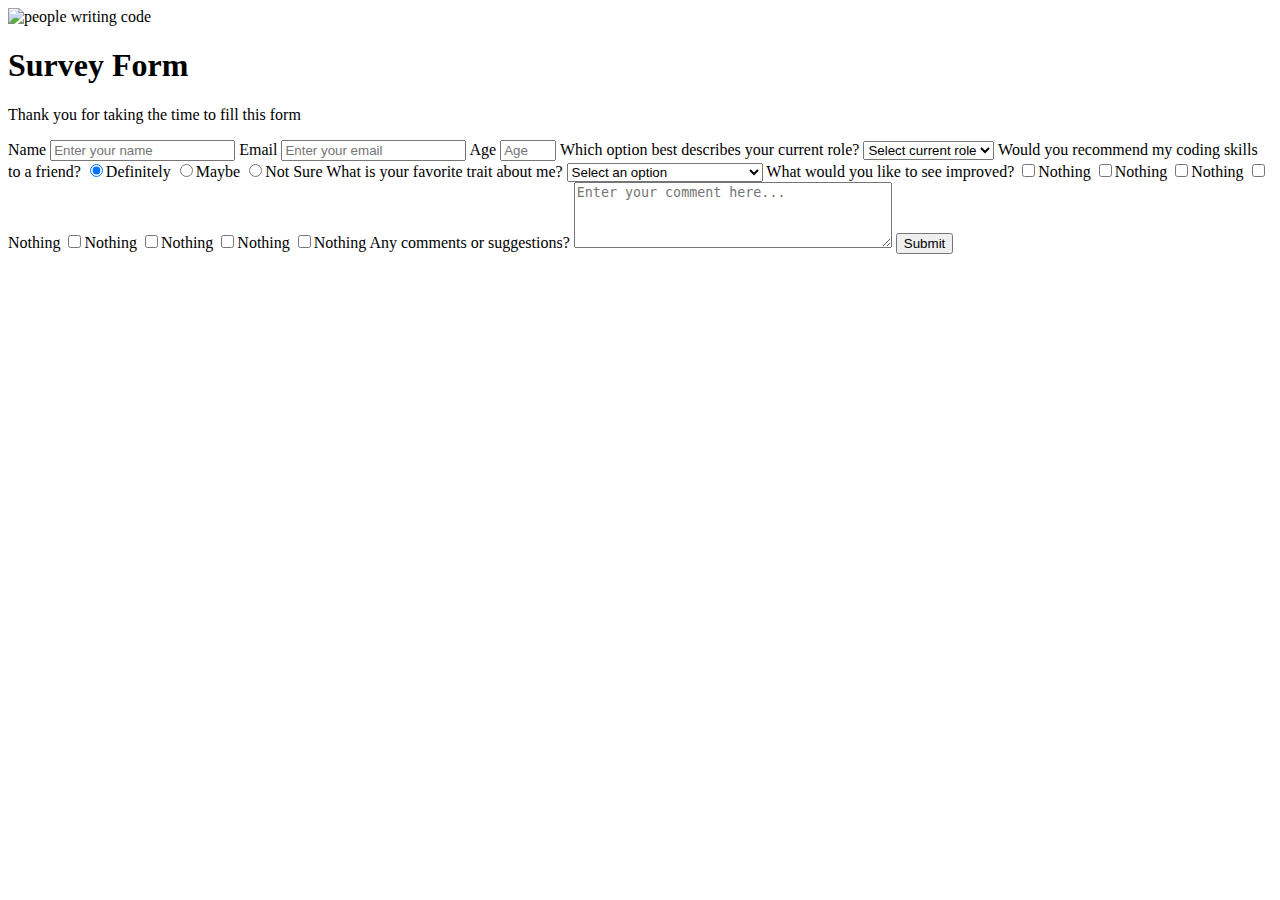
==== Survey Form/index.html @ e4f226df "Create index.html" ====
<!DOCTYPE html>
<html lang="en" xmlns="http://www.w3.org/1999/html">
    <head>
        <meta charset="UTF-8">
        <title>Survey Form</title>
        <link rel="stylesheet" href="styles.css" />
    </head>
    <body>
        <img class="image" src="AnyConvcom__Review-Your-Current-Work-Style_Temp-2000x1000.png"  alt="people writing code" />
        <h1 id="title">Survey Form</h1>
        <p id="description">Thank you for taking the time to fill this form</p>
        <form id="survey-form">
            <label id="name-label">Name <input id="name" type="text" placeholder="Enter your name" required /></label>
            <label id="email-label">Email <input id="email" type="email" placeholder="Enter your email" required /></label>
            <label id="number-label">Age <input id="number" type="number" placeholder="Age" min="10" max="99" /></label>
            <label>Which option best describes your current role?
                <select id="dropdown">
                    <option value="" selected disabled>Select current role</option>
                    <option value="1">Student</option>
                    <option value="2">Full Time Job</option>
                    <option value="3">Full Time Learner</option>
                    <option value="4">Prefer not to say</option>
                    <option value="5">Other</option>
                </select>
            </label>
            <label>Would you recommend my coding skills to a friend?</label>
            <label><input value="1" type="radio" class="radioButton" name="recommendation" checked/>Definitely</label>
            <label><input value="2" type="radio" class="radioButton" name="recommendation" />Maybe</label>
            <label><input value="3" type="radio" class="radioButton" name="recommendation" />Not Sure</label>
            <label>What is your favorite trait about me?
                <select>
                    <option value="0" selected disabled>Select an option</option>
                    <option value="1">Loves Challenges</option>
                    <option value="2">Loves making Projects</option>
                    <option value="3">Engages with the Community</option>
                </select>
            </label>
            <label>What would you like to see improved? </label>
            <label><input type="checkbox" class="checkbox" value="1">Nothing</label>
            <label><input type="checkbox" class="checkbox" value="2">Nothing</label>
            <label><input type="checkbox" class="checkbox" value="3">Nothing</label>
            <label><input type="checkbox" class="checkbox" value="4">Nothing</label>
            <label><input type="checkbox" class="checkbox" value="5">Nothing</label>
            <label><input type="checkbox" class="checkbox" value="6">Nothing</label>
            <label><input type="checkbox" class="checkbox" value="7">Nothing</label>
            <label><input type="checkbox" class="checkbox" value="8">Nothing</label>
            <label>Any comments or suggestions?
                <textarea rows="4" cols="37" placeholder="Enter your comment here..."></textarea>
            </label>
        <input type="submit" id="submit" value="Submit" />
        </form>
    </body>
</html>
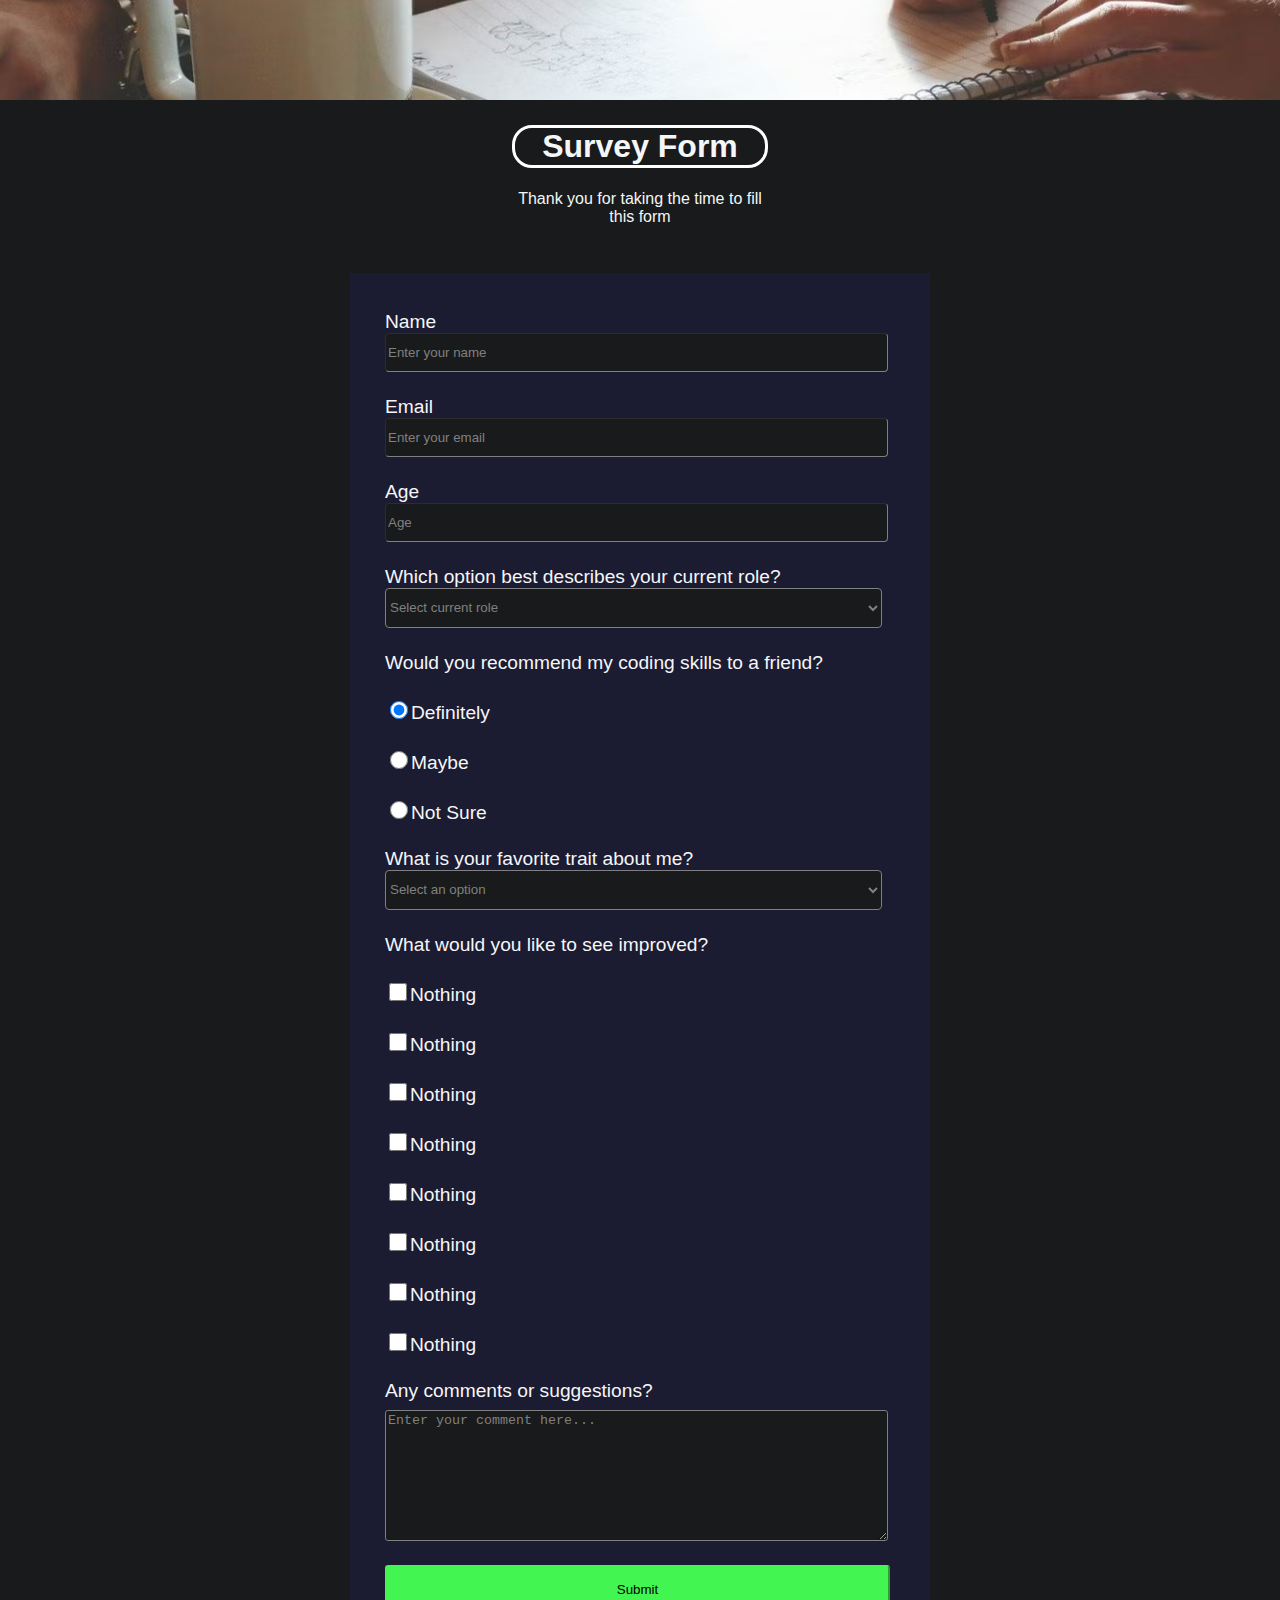
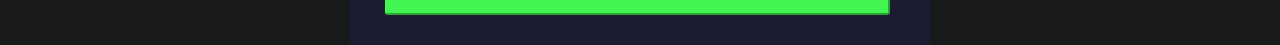
==== commit dd9b4e14: "Add files via upload" ====
--- a/Survey Form/index.html
+++ b/Survey Form/index.html
@@ -1,53 +1,53 @@
-<!DOCTYPE html>
-<html lang="en" xmlns="http://www.w3.org/1999/html">
-    <head>
-        <meta charset="UTF-8">
-        <title>Survey Form</title>
-        <link rel="stylesheet" href="styles.css" />
-    </head>
-    <body>
-        <img class="image" src="AnyConvcom__Review-Your-Current-Work-Style_Temp-2000x1000.png"  alt="people writing code" />
-        <h1 id="title">Survey Form</h1>
-        <p id="description">Thank you for taking the time to fill this form</p>
-        <form id="survey-form">
-            <label id="name-label">Name <input id="name" type="text" placeholder="Enter your name" required /></label>
-            <label id="email-label">Email <input id="email" type="email" placeholder="Enter your email" required /></label>
-            <label id="number-label">Age <input id="number" type="number" placeholder="Age" min="10" max="99" /></label>
-            <label>Which option best describes your current role?
-                <select id="dropdown">
-                    <option value="" selected disabled>Select current role</option>
-                    <option value="1">Student</option>
-                    <option value="2">Full Time Job</option>
-                    <option value="3">Full Time Learner</option>
-                    <option value="4">Prefer not to say</option>
-                    <option value="5">Other</option>
-                </select>
-            </label>
-            <label>Would you recommend my coding skills to a friend?</label>
-            <label><input value="1" type="radio" class="radioButton" name="recommendation" checked/>Definitely</label>
-            <label><input value="2" type="radio" class="radioButton" name="recommendation" />Maybe</label>
-            <label><input value="3" type="radio" class="radioButton" name="recommendation" />Not Sure</label>
-            <label>What is your favorite trait about me?
-                <select>
-                    <option value="0" selected disabled>Select an option</option>
-                    <option value="1">Loves Challenges</option>
-                    <option value="2">Loves making Projects</option>
-                    <option value="3">Engages with the Community</option>
-                </select>
-            </label>
-            <label>What would you like to see improved? </label>
-            <label><input type="checkbox" class="checkbox" value="1">Nothing</label>
-            <label><input type="checkbox" class="checkbox" value="2">Nothing</label>
-            <label><input type="checkbox" class="checkbox" value="3">Nothing</label>
-            <label><input type="checkbox" class="checkbox" value="4">Nothing</label>
-            <label><input type="checkbox" class="checkbox" value="5">Nothing</label>
-            <label><input type="checkbox" class="checkbox" value="6">Nothing</label>
-            <label><input type="checkbox" class="checkbox" value="7">Nothing</label>
-            <label><input type="checkbox" class="checkbox" value="8">Nothing</label>
-            <label>Any comments or suggestions?
-                <textarea rows="4" cols="37" placeholder="Enter your comment here..."></textarea>
-            </label>
-        <input type="submit" id="submit" value="Submit" />
-        </form>
-    </body>
-</html>
+<!DOCTYPE html>
+<html lang="en" xmlns="http://www.w3.org/1999/html">
+    <head>
+        <meta charset="UTF-8">
+        <title>Survey Form</title>
+        <link rel="stylesheet" href="styles.css" />
+    </head>
+    <body>
+        <img class="image" src="AnyConvcom__Review-Your-Current-Work-Style_Temp-2000x1000.png"  alt="people writing code" />
+        <h1 id="title">Survey Form</h1>
+        <p id="description">Thank you for taking the time to fill this form</p>
+        <form id="survey-form">
+            <label id="name-label">Name <input id="name" type="text" placeholder="Enter your name" required /></label>
+            <label id="email-label">Email <input id="email" type="email" placeholder="Enter your email" required /></label>
+            <label id="number-label">Age <input id="number" type="number" placeholder="Age" min="10" max="99" /></label>
+            <label>Which option best describes your current role?
+                <select id="dropdown">
+                    <option value="" selected disabled>Select current role</option>
+                    <option value="1">Student</option>
+                    <option value="2">Full Time Job</option>
+                    <option value="3">Full Time Learner</option>
+                    <option value="4">Prefer not to say</option>
+                    <option value="5">Other</option>
+                </select>
+            </label>
+            <label>Would you recommend my coding skills to a friend?</label>
+            <label><input value="1" type="radio" class="radioButton" name="recommendation" checked/>Definitely</label>
+            <label><input value="2" type="radio" class="radioButton" name="recommendation" />Maybe</label>
+            <label><input value="3" type="radio" class="radioButton" name="recommendation" />Not Sure</label>
+            <label>What is your favorite trait about me?
+                <select>
+                    <option value="0" selected disabled>Select an option</option>
+                    <option value="1">Loves Challenges</option>
+                    <option value="2">Loves making Projects</option>
+                    <option value="3">Engages with the Community</option>
+                </select>
+            </label>
+            <label>What would you like to see improved? </label>
+            <label><input type="checkbox" class="checkbox" value="1">Nothing</label>
+            <label><input type="checkbox" class="checkbox" value="2">Nothing</label>
+            <label><input type="checkbox" class="checkbox" value="3">Nothing</label>
+            <label><input type="checkbox" class="checkbox" value="4">Nothing</label>
+            <label><input type="checkbox" class="checkbox" value="5">Nothing</label>
+            <label><input type="checkbox" class="checkbox" value="6">Nothing</label>
+            <label><input type="checkbox" class="checkbox" value="7">Nothing</label>
+            <label><input type="checkbox" class="checkbox" value="8">Nothing</label>
+            <label>Any comments or suggestions?
+                <textarea rows="4" cols="37" placeholder="Enter your comment here..."></textarea>
+            </label>
+        <input type="submit" id="submit" value="Submit" />
+        </form>
+    </body>
+</html>--- a/Survey Form/styles.css
+++ b/Survey Form/styles.css
@@ -0,0 +1,96 @@
+body {
+    background-color: #181a1b;
+    font-family: Tahoma, sans-serif;
+    color: #f5f6f7;
+    margin: 0;
+    width: 100%;
+}
+
+h1, p {
+    margin-left: 32rem;
+    margin-right: 32rem;
+    text-align: center;
+}
+
+h1 {
+    border-color: #ffffff;
+    border-style: solid;
+    border-radius: 20px;
+}
+form {
+    margin: 47px 350px 0;
+    text-align: left;
+    background-color: #1b1b32;
+    padding: 30px 40px 30px 35px;
+}
+
+label {
+    display: block;
+    margin: 0.5rem 0.5rem 1.5rem 0;
+    font-size: 1.2rem;
+}
+
+select {
+    display: block;
+    margin-right: 0;
+    background-color: #181a1b;
+    border-color: grey;
+    border-width: 0.1em;
+    border-radius: 0.25rem;
+    width: 100%;
+    height: 40px;
+    color: grey;
+}
+
+textarea {
+    display: block;
+    margin: 0.5rem 0.5rem 0.5rem 0;
+    background-color: #181a1b;
+    border-color: grey;
+    border-width: 0.1em;
+    border-radius: 0.18rem;
+    width: 100%;
+    max-width: 100%;
+    height: 125px;
+    color: #ffffff;
+}
+
+.image {
+    width: 1920px;
+    height: 100px;
+    object-fit: cover;
+}
+
+input[type="text"], input[type="number"], input[type="email"] {
+    background-color: #181a1b;
+    display: block;
+    border-color: grey;
+    border-width: 0.1em;
+    border-radius: 0.25rem;
+    width: 100%;
+    height: 35px;
+    color: #ffffff;
+}
+
+input[type="submit"] {
+    width: 100%;
+    height: 50px;
+    background-color: #42f551;
+    border-color: #42f551;
+    border-radius: 0.2rem;
+}
+
+.checkbox {
+    width: 18px;
+    height: 18px;
+}
+
+.radioButton {
+    width: 18px;
+    height: 18px;
+}
+
+::placeholder {
+    color: grey;
+    margin-left: 10px;
+ }